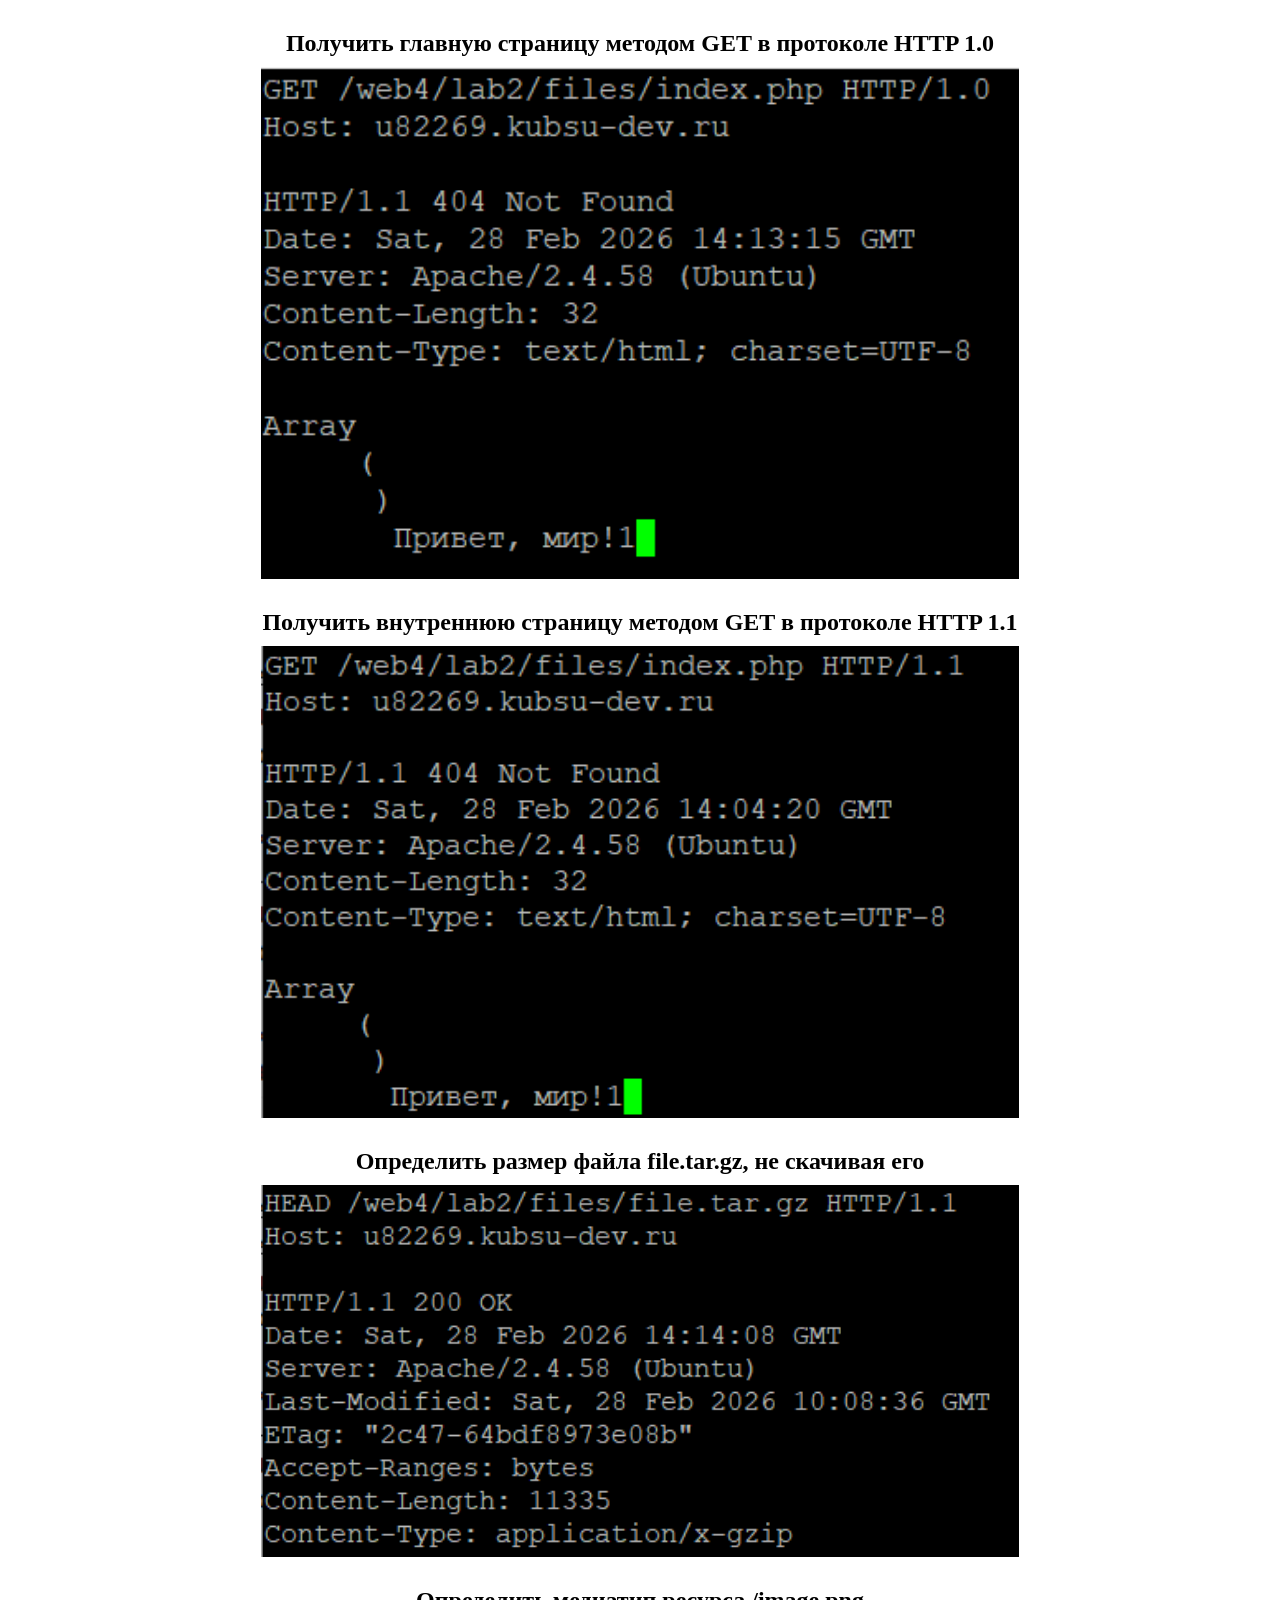
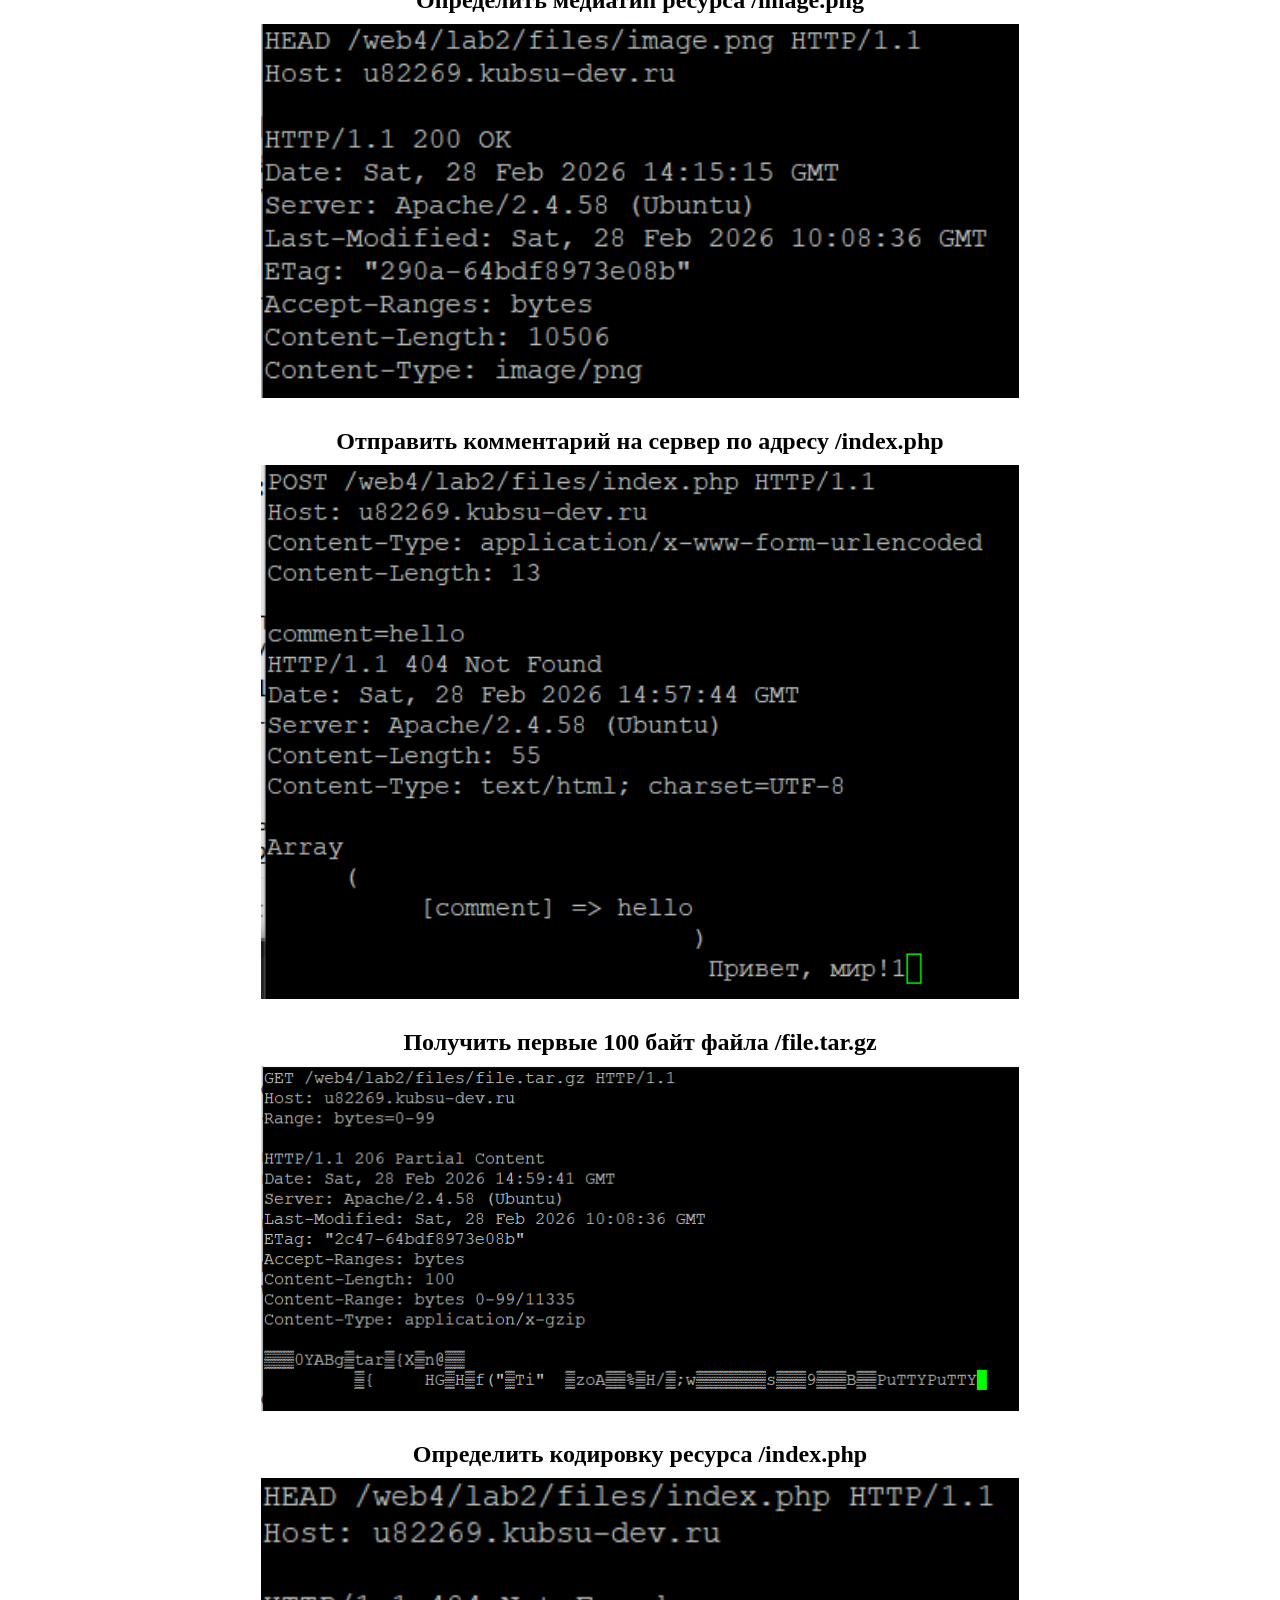
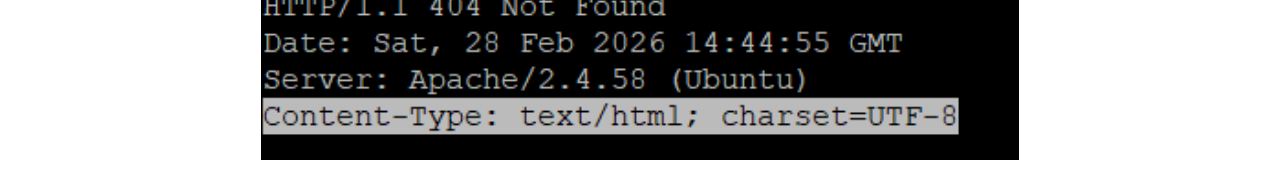
==== lab2/index.html @ 4908be39 "index for lab2" ====
<!doctype html>
<html lang="ru">
<head>
    <meta charset="utf-8">
    <meta name="viewport" content="width=device-width, initial-scale=1">
    <title>Задание 1</title>
    <style>
        img {
            display: block;
            margin-left: auto;
            margin-right: auto;
            width: 60%;
            height: auto;
            margin-bottom: 20px;
        }

        h2 {
            text-align: center;
            width: 80%;
            margin-left: auto;
            margin-right: auto;
            margin-bottom: 10px;
            margin-top: 30px;
        }

        @media (max-width: 768px) {
            img {
                width: 100%;
                margin-bottom: 15px;
            }
            h2 {
                width: 90%;
                margin-top: 25px;
                margin-bottom: 8px;
            }
        }
    </style>
</head>
<body>
    <h2>Получить главную страницу методом GET в протоколе HTTP 1.0</h2>
    <img src="screenshots/HTTP10.png" alt="">

    <h2>Получить внутреннюю страницу методом GET в протоколе HTTP 1.1</h2>
    <img src="screenshots/HTTP11.png" alt="">

    <h2>Определить размер файла file.tar.gz, не скачивая его</h2>
    <img src="screenshots/size.png" alt="">

    <h2>Определить медиатип ресурса /image.png</h2>
    <img src="screenshots/type.png" alt="">

    <h2>Отправить комментарий на сервер по адресу /index.php</h2>
    <img src="screenshots/post.png" alt="">

    <h2>Получить первые 100 байт файла /file.tar.gz</h2>
    <img src="screenshots/100bytes.png" alt="">

    <h2>Определить кодировку ресурса /index.php</h2>
    <img src="screenshots/type2.png" alt="">
</body>
</html>
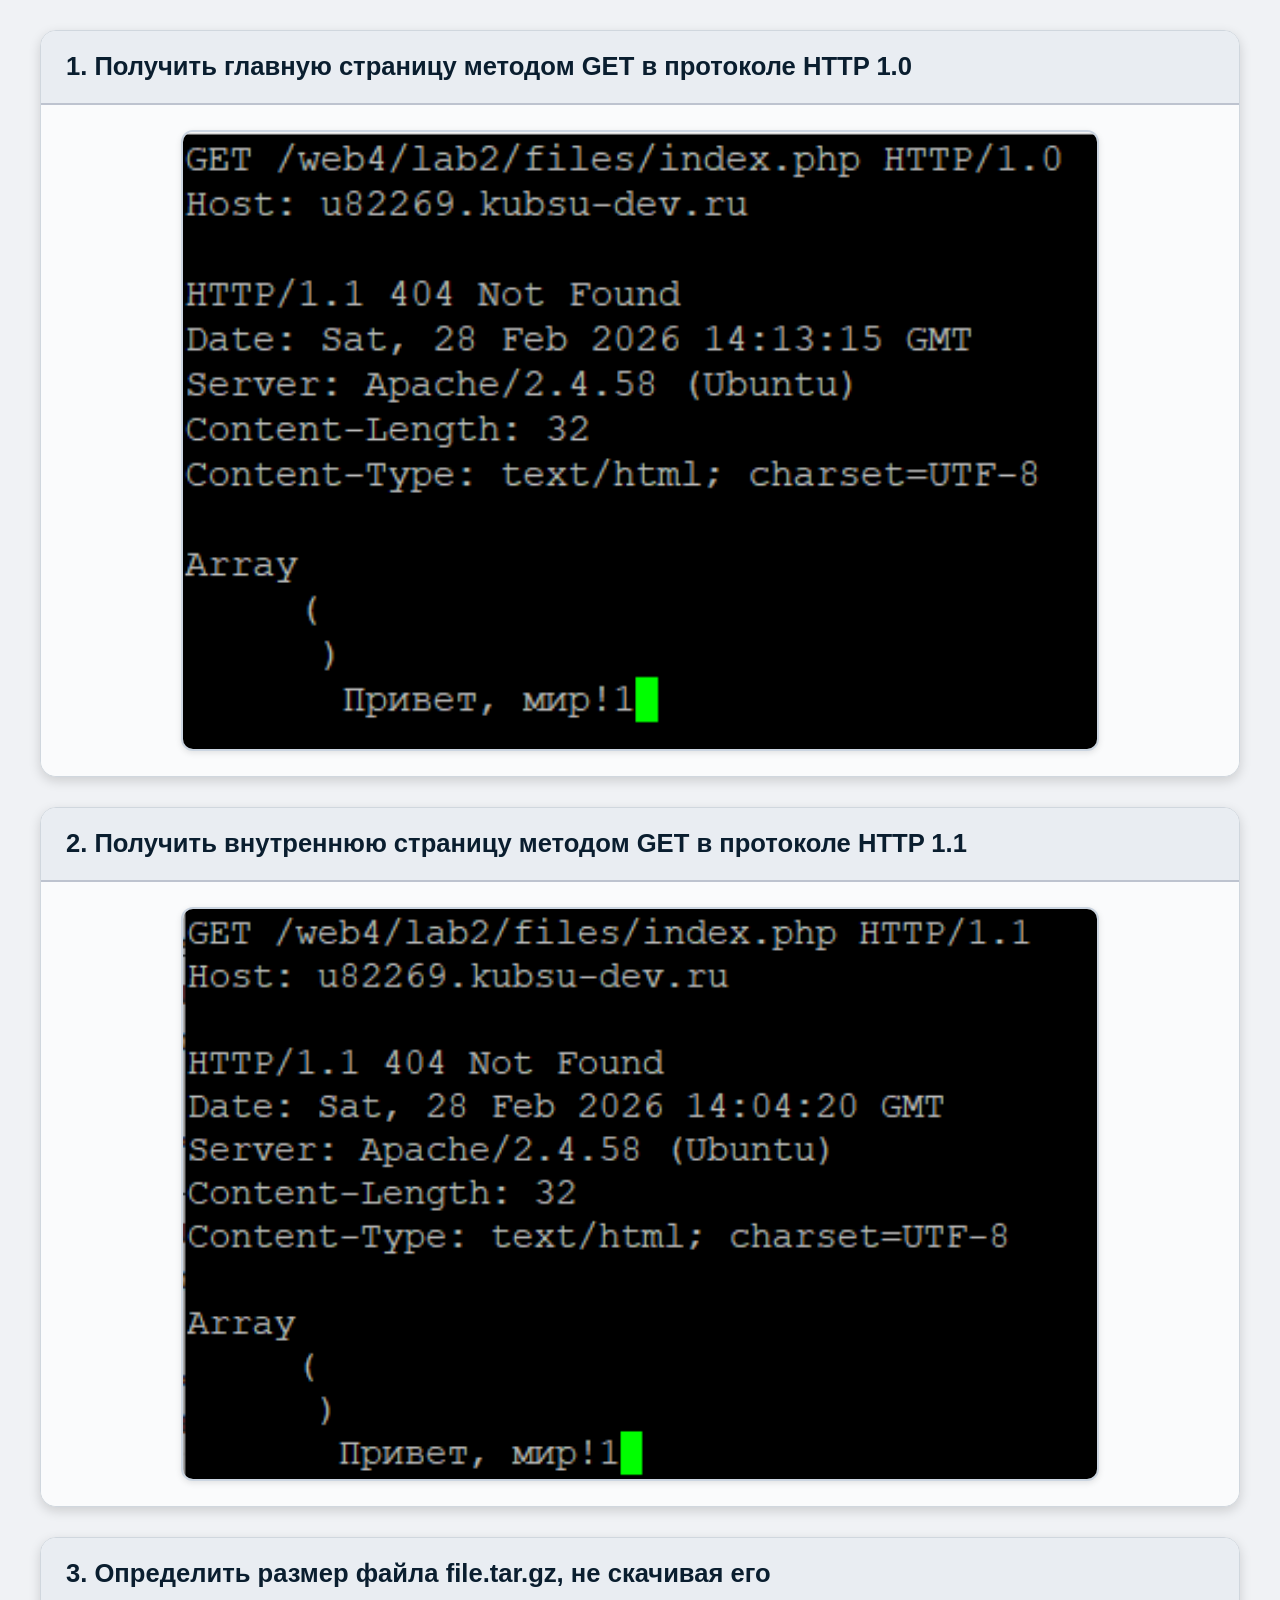
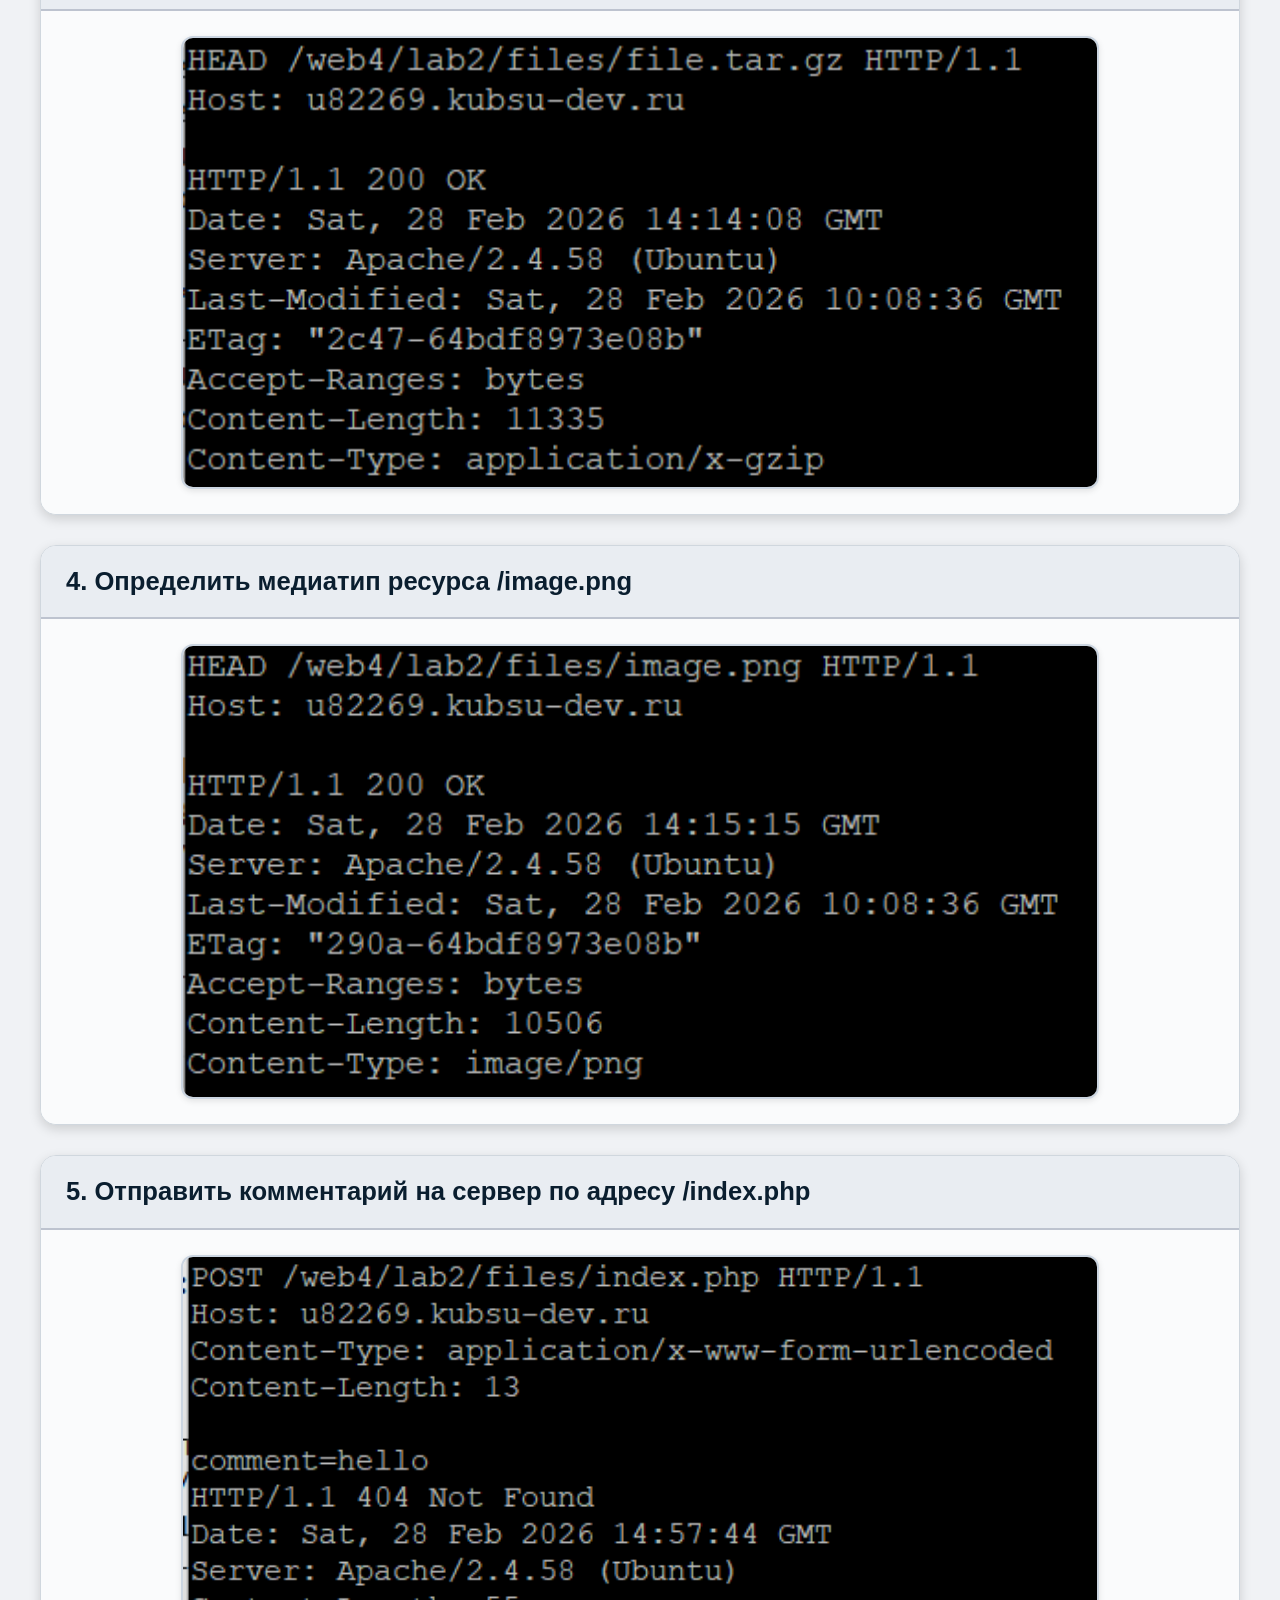
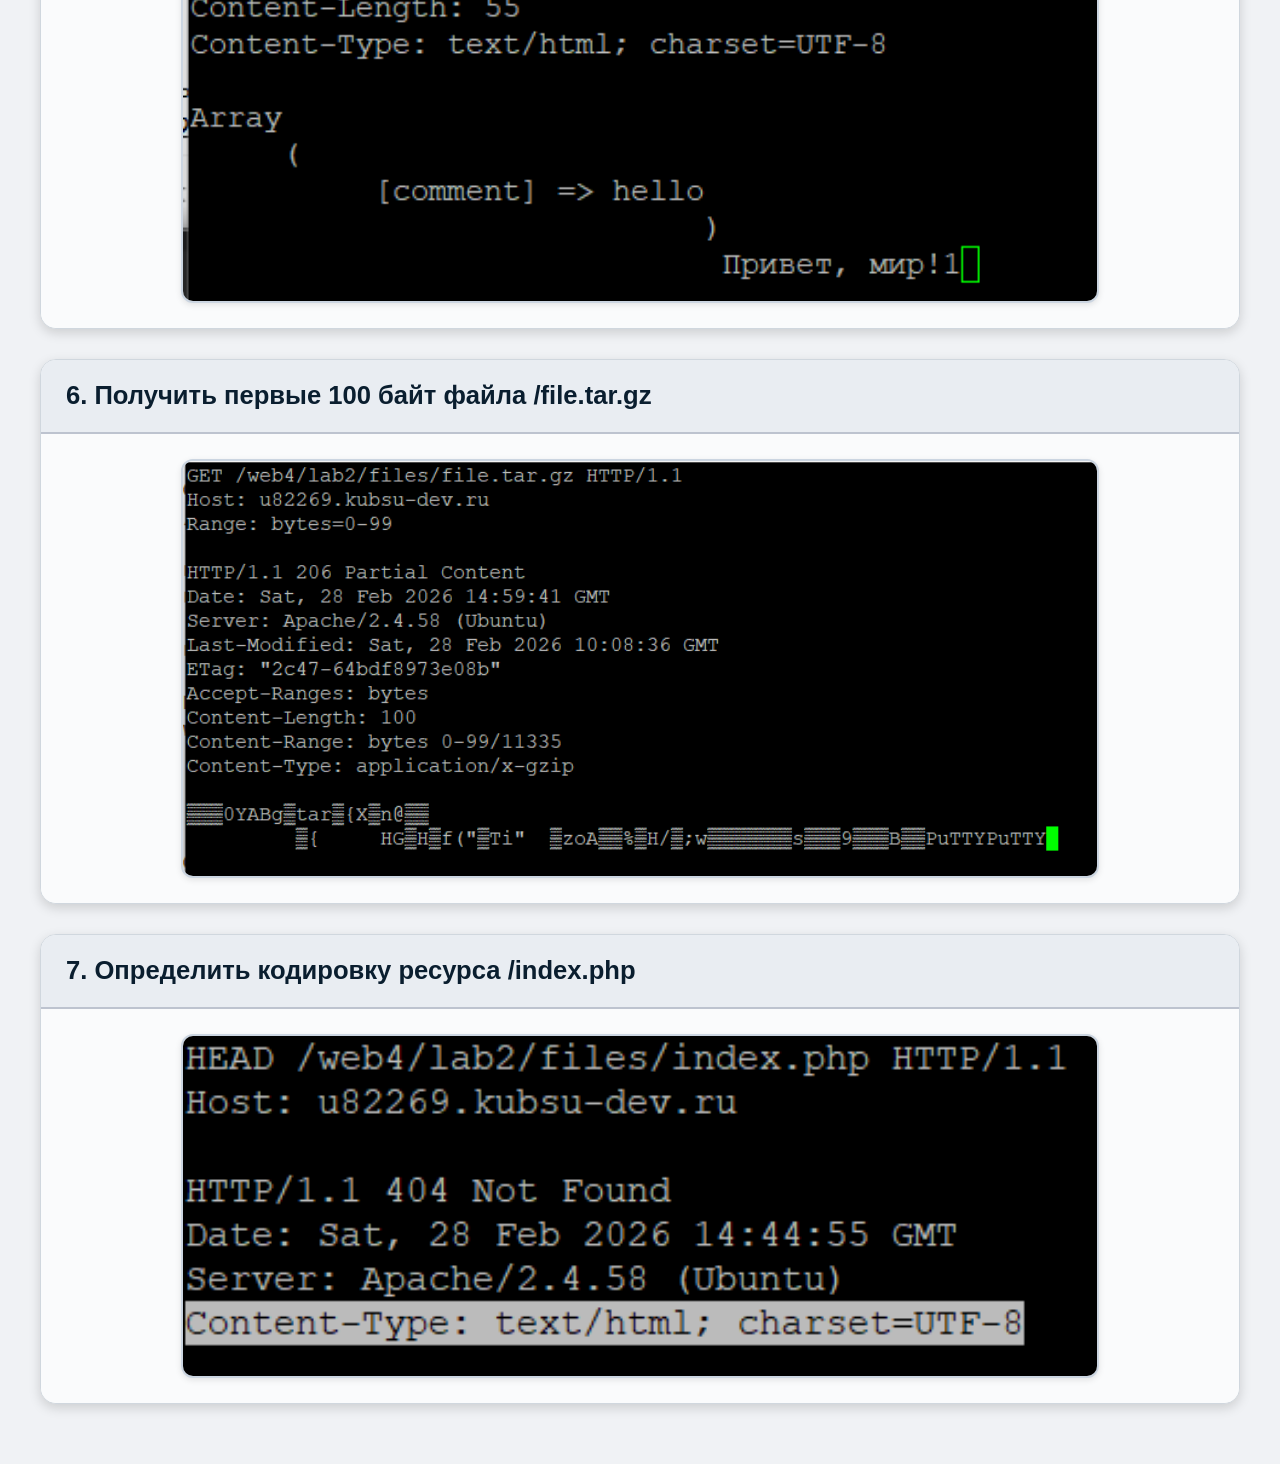
==== commit 149f05c8: "beautified index for lab2" ====
--- a/lab2/index.html
+++ b/lab2/index.html
@@ -3,59 +3,169 @@
 <head>
     <meta charset="utf-8">
     <meta name="viewport" content="width=device-width, initial-scale=1">
-    <title>Задание 1</title>
+    <title>Задание 1 - HTTP запросы</title>
     <style>
-        img {
-            display: block;
-            margin-left: auto;
-            margin-right: auto;
-            width: 60%;
-            height: auto;
-            margin-bottom: 20px;
+        * {
+            margin: 0;
+            padding: 0;
+            box-sizing: border-box;
         }
 
-        h2 {
-            text-align: center;
+        body {
+            font-family: 'Segoe UI', Arial, sans-serif;
+            background: #f0f2f5;
+            padding: 30px 20px;
+            display: flex;
+            flex-direction: column;
+            align-items: center;
+        }
+
+        .container {
+            max-width: 1200px;
+            width: 100%;
+        }
+
+        .card {
+            background: white;
+            border-radius: 16px;
+            box-shadow: 0 4px 12px rgba(0, 0, 0, 0.15);
+            margin-bottom: 30px;
+            overflow: hidden;
+            border: 1px solid #d0d7de;
+        }
+
+        .card-header {
+            background: #e9edf2;
+            padding: 18px 25px;
+            border-bottom: 2px solid #bdc3cf;
+        }
+
+        .card-header h2 {
+            font-size: 1.6rem;
+            font-weight: 600;
+            color: #0a1e2f;
+            margin: 0;
+            line-height: 1.4;
+        }
+
+        .card-image {
+            padding: 25px;
+            background: #fafbfc;
+            display: flex;
+            justify-content: center;
+        }
+
+        .card-image img {
+            display: block;
             width: 80%;
-            margin-left: auto;
-            margin-right: auto;
-            margin-bottom: 10px;
-            margin-top: 30px;
+            max-width: 1000px;
+            height: auto;
+            border: 2px solid #cbd5e1;
+            border-radius: 12px;
+            background: white;
+            box-shadow: 0 2px 6px rgba(0,0,0,0.1);
         }
 
         @media (max-width: 768px) {
-            img {
+            body {
+                padding: 20px 12px;
+            }
+
+            .card-header {
+                padding: 15px 18px;
+            }
+
+            .card-header h2 {
+                font-size: 1.3rem;
+            }
+
+            .card-image {
+                padding: 18px;
+            }
+
+            .card-image img {
                 width: 100%;
-                margin-bottom: 15px;
             }
-            h2 {
-                width: 90%;
-                margin-top: 25px;
-                margin-bottom: 8px;
+        }
+
+        @media (max-width: 480px) {
+            .card-header h2 {
+                font-size: 1.1rem;
             }
         }
     </style>
 </head>
 <body>
-    <h2>Получить главную страницу методом GET в протоколе HTTP 1.0</h2>
-    <img src="screenshots/HTTP10.png" alt="">
+    <div class="container">
+        <!-- 1 -->
+        <div class="card">
+            <div class="card-header">
+                <h2>1. Получить главную страницу методом GET в протоколе HTTP 1.0</h2>
+            </div>
+            <div class="card-image">
+                <img src="screenshots/HTTP10.png" alt="HTTP 1.0 главная страница">
+            </div>
+        </div>
 
-    <h2>Получить внутреннюю страницу методом GET в протоколе HTTP 1.1</h2>
-    <img src="screenshots/HTTP11.png" alt="">
+        <!-- 2 -->
+        <div class="card">
+            <div class="card-header">
+                <h2>2. Получить внутреннюю страницу методом GET в протоколе HTTP 1.1</h2>
+            </div>
+            <div class="card-image">
+                <img src="screenshots/HTTP11.png" alt="HTTP 1.1 внутренняя страница">
+            </div>
+        </div>
 
-    <h2>Определить размер файла file.tar.gz, не скачивая его</h2>
-    <img src="screenshots/size.png" alt="">
+        <!-- 3 -->
+        <div class="card">
+            <div class="card-header">
+                <h2>3. Определить размер файла file.tar.gz, не скачивая его</h2>
+            </div>
+            <div class="card-image">
+                <img src="screenshots/size.png" alt="Определение размера файла">
+            </div>
+        </div>
 
-    <h2>Определить медиатип ресурса /image.png</h2>
-    <img src="screenshots/type.png" alt="">
+        <!-- 4 -->
+        <div class="card">
+            <div class="card-header">
+                <h2>4. Определить медиатип ресурса /image.png</h2>
+            </div>
+            <div class="card-image">
+                <img src="screenshots/type.png" alt="Медиатип image.png">
+            </div>
+        </div>
 
-    <h2>Отправить комментарий на сервер по адресу /index.php</h2>
-    <img src="screenshots/post.png" alt="">
+        <!-- 5 -->
+        <div class="card">
+            <div class="card-header">
+                <h2>5. Отправить комментарий на сервер по адресу /index.php</h2>
+            </div>
+            <div class="card-image">
+                <img src="screenshots/post.png" alt="POST запрос">
+            </div>
+        </div>
 
-    <h2>Получить первые 100 байт файла /file.tar.gz</h2>
-    <img src="screenshots/100bytes.png" alt="">
+        <!-- 6 -->
+        <div class="card">
+            <div class="card-header">
+                <h2>6. Получить первые 100 байт файла /file.tar.gz</h2>
+            </div>
+            <div class="card-image">
+                <img src="screenshots/100bytes.png" alt="Первые 100 байт файла">
+            </div>
+        </div>
 
-    <h2>Определить кодировку ресурса /index.php</h2>
-    <img src="screenshots/type2.png" alt="">
+        <!-- 7 -->
+        <div class="card">
+            <div class="card-header">
+                <h2>7. Определить кодировку ресурса /index.php</h2>
+            </div>
+            <div class="card-image">
+                <img src="screenshots/type2.png" alt="Кодировка index.php">
+            </div>
+        </div>
+    </div>
 </body>
-</html>
+</html>
